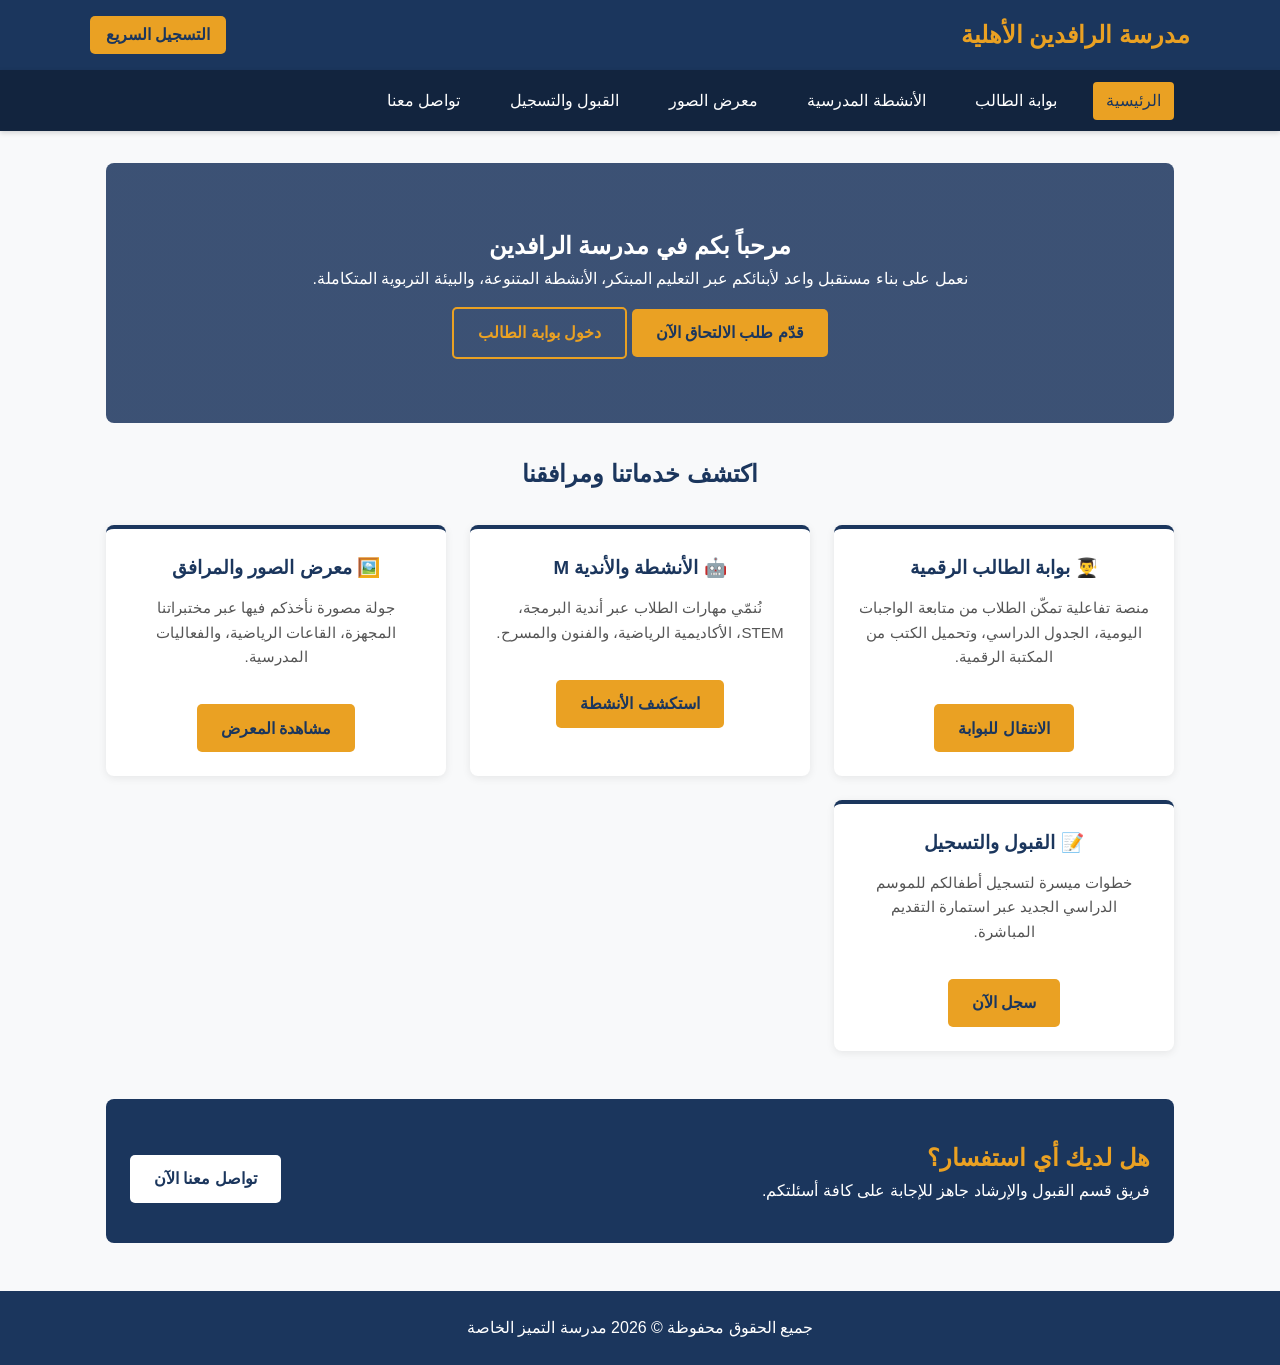
==== index.html @ 435af7ae "Add files via upload" ====
<!DOCTYPE html>
<html lang="ar" dir="rtl">
<head>
    <meta charset="UTF-8">
    <meta name="viewport" content="width=device-width, initial-scale=1.0">
    <title>الرئيسية - مدرسة الرافدين الأهلية </title>
    <link rel="stylesheet" href="style.css">
    <style>
        /* تنسيقات إضافية خاصة بالميزات والأقسام في الصفحة الرئيسية */
        .features-grid {
            display: grid;
            grid-template-columns: repeat(auto-fit, minmax(280px, 1fr));
            gap: 1.5rem;
            margin-top: 2rem;
        }

        .feature-card {
            background: #fff;
            padding: 1.5rem;
            border-radius: 8px;
            box-shadow: 0 2px 8px rgba(0,0,0,0.08);
            border-top: 4px solid var(--primary);
            text-align: center;
            transition: transform 0.3s ease;
        }

        .feature-card:hover {
            transform: translateY(-5px);
        }

        .feature-card h3 {
            color: var(--primary);
            margin-bottom: 0.8rem;
        }

        .feature-card p {
            color: #555;
            margin-bottom: 1.2rem;
            font-size: 0.95rem;
        }

        .quick-banner {
            background-color: var(--primary);
            color: var(--white);
            padding: 2.5rem 1.5rem;
            border-radius: 8px;
            margin: 3rem 0;
            display: flex;
            justify-content: space-between;
            align-items: center;
            flex-wrap: wrap;
            gap: 1rem;
        }

        .quick-banner h2 {
            color: var(--secondary);
        }
    </style>
</head>
<body>

      <!-- الهيدر (العنوان والشعار) -->
    <header>
        <div class="header-container">
            <a href="index.html" class="logo">مدرسة الرافدين الأهلية </a>
            <a href="admission.html" class="btn" style="margin:0; padding: 0.4rem 1rem;">التسجيل السريع</a>
        </div>
    </header>

    <!-- شريط التنقل المنفصل مع التمرير الأفقي -->
    <nav class="main-nav">
        <div class="nav-scroll-container">
            <ul>
                <li><a href="index.html" class="active">الرئيسية</a></li>
                <li><a href="student-portal.html">بوابة الطالب</a></li>
                <li><a href="activities.html">الأنشطة المدرسية</a></li>
                <li><a href="gallery.html">معرض الصور</a></li>
                <li><a href="admission.html">القبول والتسجيل</a></li>
                <li><a href="contact.html">تواصل معنا</a></li>
            </ul>
        </div>
    </nav>

    <div class="container">
        <!-- قسم الواجهة الرئيسية Hero Section -->
        <section class="hero">
            <h1>مرحباً بكم في مدرسة الرافدين </h1>
            <p>نعمل على بناء مستقبل واعد لأبنائكم عبر التعليم المبتكر، الأنشطة المتنوعة، والبيئة التربوية المتكاملة.</p>
            <a href="admission.html" class="btn">قدّم طلب الالتحاق الآن</a>
            <a href="student-portal.html" class="btn" style="background: transparent; border: 2px solid var(--secondary); color: var(--secondary);">دخول بوابة الطالب</a>
        </section>

        <!-- قسم استعراض أركان الموقع والخدمات الرئيسية -->
        <h2 style="text-align: center; color: var(--primary); margin-top: 2rem;">اكتشف خدماتنا ومرافقنا</h2>
        
        <div class="features-grid">
            <div class="feature-card">
                <h3>👨‍🎓 بوابة الطالب الرقمية</h3>
                <p>منصة تفاعلية تمكّن الطلاب من متابعة الواجبات اليومية، الجدول الدراسي، وتحميل الكتب من المكتبة الرقمية.</p>
                <a href="student-portal.html" class="btn">الانتقال للبوابة</a>
            </div>

            <div class="feature-card">
                <h3>🤖 الأنشطة والأندية M</h3>
                <p>نُنمّي مهارات الطلاب عبر أندية البرمجة، STEM، الأكاديمية الرياضية، والفنون والمسرح.</p>
                <a href="activities.html" class="btn">استكشف الأنشطة</a>
            </div>

            <div class="feature-card">
                <h3>🖼️ معرض الصور والمرافق</h3>
                <p>جولة مصورة نأخذكم فيها عبر مختبراتنا المجهزة، القاعات الرياضية، والفعاليات المدرسية.</p>
                <a href="gallery.html" class="btn">مشاهدة المعرض</a>
            </div>

            <div class="feature-card">
                <h3>📝 القبول والتسجيل</h3>
                <p>خطوات ميسرة لتسجيل أطفالكم للموسم الدراسي الجديد عبر استمارة التقديم المباشرة.</p>
                <a href="admission.html" class="btn">سجل الآن</a>
            </div>
        </div>

        <!-- بنر تواصل سريع -->
        <div class="quick-banner">
            <div>
                <h2>هل لديك أي استفسار؟</h2>
                <p>فريق قسم القبول والإرشاد جاهز للإجابة على كافة أسئلتكم.</p>
            </div>
            <a href="contact.html" class="btn" style="background-color: var(--white); color: var(--primary);">تواصل معنا الآن</a>
        </div>
    </div>

    <!-- الفوتر -->
    <footer>
        <p>جميع الحقوق محفوظة © 2026 مدرسة التميز الخاصة</p>
    </footer>

    <script src="main.js"></script>
</body>
</html>
---- style.css ----
:root {
    --primary: #1b365d;
    --secondary: #eaa123;
    --light: #f8f9fa;
    --dark: #222;
    --white: #ffffff;
}

* {
    box-sizing: border-box;
    margin: 0;
    padding: 0;
    font-family: 'Segoe UI', Tahoma, Geneva, Verdana, sans-serif;
}

body {
    background-color: var(--light);
    color: var(--dark);
    line-height: 1.6;
    /* تأثير الانتقال التدريجي عند إظهار الصفحة */
    opacity: 0;
    transition: opacity 0.5s ease-in-out;
}

body.fade-in {
    opacity: 1;
}
/* Header */
header {
    background-color: var(--primary);
    padding: 1rem 2rem;
    text-align: center;
}

.header-container {
    max-width: 1100px;
    margin: 0 auto;
    display: flex;
    justify-content: space-between;
    align-items: center;
}

.logo {
    color: var(--secondary);
    font-size: 1.5rem;
    font-weight: bold;
    text-decoration: none;
}

/* Nav منفصل مع شريط تمرير أفقي */
nav.main-nav {
    background-color: #12243e; /* درجة أغمق لتمييز الشريط */
    position: sticky;
    top: 0;
    z-index: 1000;
    box-shadow: 0 2px 5px rgba(0,0,0,0.15);
}

.nav-scroll-container {
    max-width: 1100px;
    margin: 0 auto;
    overflow-x: auto; /* تفعيل التمرير الأفقي */
    white-space: nowrap; /* منع الأسطر الجديدة */
    padding: 0.5rem 1rem;
    
    /* إخفاء شريط التمرير الإفتراضي للتحسين البصري */
    scrollbar-width: thin;
    scrollbar-color: var(--secondary) transparent;
}

/* تخصيص شكل شريط التمرير لمتصفحات Chrome / Safari / Edge */
.nav-scroll-container::-webkit-scrollbar {
    height: 4px;
}
.nav-scroll-container::-webkit-scrollbar-thumb {
    background: var(--secondary);
    border-radius: 4px;
}

.nav-scroll-container ul {
    display: inline-flex;
    list-style: none;
    gap: 1.5rem;
    padding: 0.2rem 0;
}

.nav-scroll-container a {
    color: var(--white);
    text-decoration: none;
    font-weight: 500;
    padding: 0.4rem 0.8rem;
    border-radius: 4px;
    transition: all 0.3s ease;
    display: inline-block;
}

.nav-scroll-container a:hover, 
.nav-scroll-container a.active {
    color: var(--primary);
    background-color: var(--secondary);
}


/* Layout */
.container {
    max-width: 1100px;
    margin: 2rem auto;
    padding: 0 1rem;
}

.hero {
    background: linear-gradient(rgba(27,52,93,0.85), rgba(27,52,93,0.85)), url('https://via.placeholder.com/1200x400');
    color: var(--white);
    padding: 4rem 1rem;
    text-align: center;
    border-radius: 8px;
    margin-bottom: 2rem;
}

.btn {
    display: inline-block;
    background-color: var(--secondary);
    color: var(--primary);
    padding: 0.7rem 1.5rem;
    border-radius: 5px;
    text-decoration: none;
    font-weight: bold;
    margin-top: 1rem;
    border: none;
    cursor: pointer;
}

/* Forms */
.form-group {
    margin-bottom: 1.2rem;
}

.form-group label {
    display: block;
    margin-bottom: 0.5rem;
    font-weight: bold;
}

.form-group input, .form-group select, .form-group textarea {
    width: 100%;
    padding: 0.8rem;
    border: 1px solid #ccc;
    border-radius: 5px;
}

/* Footer */
footer {
    background-color: var(--primary);
    color: var(--white);
    text-align: center;
    padding: 1.5rem;
    margin-top: 3rem;
}
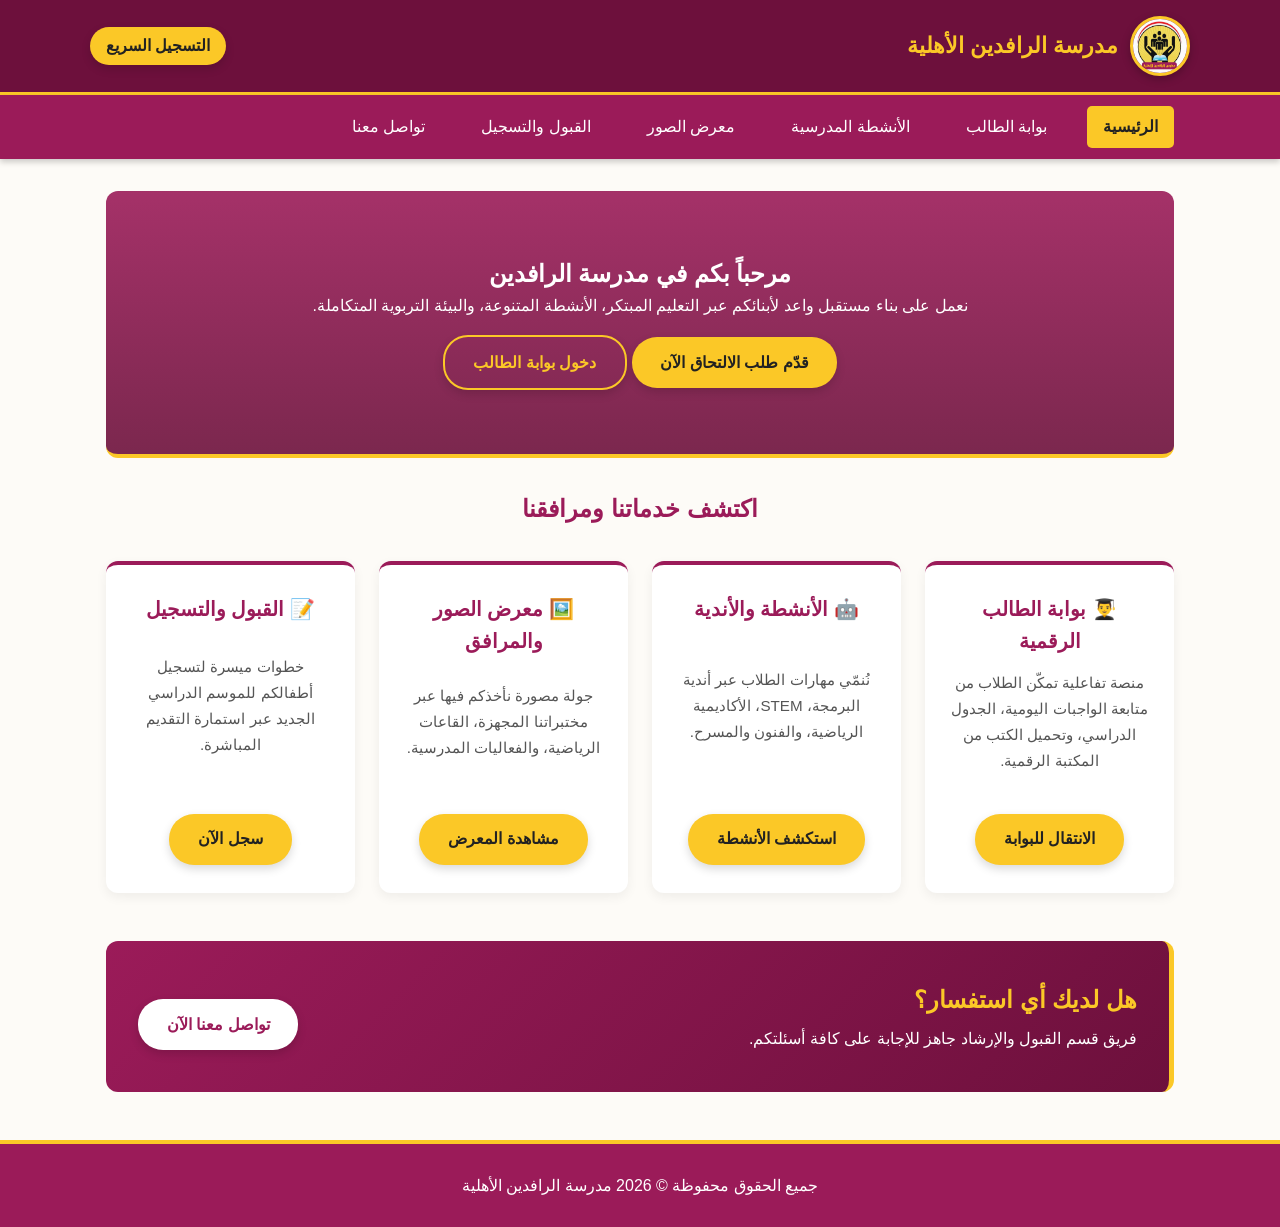
==== commit 7df9141c: "Add files via upload" ====
--- a/index.html
+++ b/index.html
@@ -3,66 +3,86 @@
 <head>
     <meta charset="UTF-8">
     <meta name="viewport" content="width=device-width, initial-scale=1.0">
-    <title>الرئيسية - مدرسة الرافدين الأهلية </title>
+    <title>الرئيسية - مدرسة الرافدين الأهلية</title>
     <link rel="stylesheet" href="style.css">
     <style>
+
+
         /* تنسيقات إضافية خاصة بالميزات والأقسام في الصفحة الرئيسية */
-        .features-grid {
-            display: grid;
-            grid-template-columns: repeat(auto-fit, minmax(280px, 1fr));
-            gap: 1.5rem;
-            margin-top: 2rem;
-        }
+   .features-grid {
+    display: grid;
+    /* تحديد الحد الأدنى والأقصى الكافي لكل كارت دون تمطيط زائد */
+    grid-template-columns: repeat(auto-fit, minmax(240px, 1fr));
+    gap: 1.5rem;
+    margin-top: 2rem;
+}
 
-        .feature-card {
-            background: #fff;
-            padding: 1.5rem;
-            border-radius: 8px;
-            box-shadow: 0 2px 8px rgba(0,0,0,0.08);
-            border-top: 4px solid var(--primary);
-            text-align: center;
-            transition: transform 0.3s ease;
-        }
+.feature-card {
+    background: #fff;
+    padding: 1.8rem 1.5rem;
+    border-radius: 12px; /* انحناء أنعم */
+    box-shadow: 0 4px 12px rgba(0,0,0,0.06);
+    border-top: 4px solid var(--primary);
+    text-align: center;
+    display: flex;
+    flex-direction: column;
+    justify-content: space-between; /* توزيع المحتوى والزر بشكل متناسق عمودياً */
+    align-items: center;
+    transition: transform 0.3s ease, box-shadow 0.3s ease;
+}
 
-        .feature-card:hover {
-            transform: translateY(-5px);
-        }
+.feature-card:hover {
+    transform: translateY(-6px);
+    box-shadow: 0 8px 20px rgba(0,0,0,0.12);
+}
 
-        .feature-card h3 {
-            color: var(--primary);
-            margin-bottom: 0.8rem;
-        }
+.feature-card h3 {
+    color: var(--primary);
+    margin-bottom: 0.8rem;
+    font-size: 1.25rem;
+}
 
-        .feature-card p {
-            color: #555;
-            margin-bottom: 1.2rem;
-            font-size: 0.95rem;
-        }
+.feature-card p {
+    color: #555;
+    margin-bottom: 1.5rem;
+    font-size: 0.95rem;
+    line-height: 1.7;
+    /* تحديد حد أقصى لعرض النص داخل الكارت لمنع فرطه على الشاشات العريضة */
+    max-width: 320px; 
+}
 
-        .quick-banner {
-            background-color: var(--primary);
-            color: var(--white);
-            padding: 2.5rem 1.5rem;
-            border-radius: 8px;
-            margin: 3rem 0;
-            display: flex;
-            justify-content: space-between;
-            align-items: center;
-            flex-wrap: wrap;
-            gap: 1rem;
-        }
+/* تحسين بنر التواصل السريع للشاشات الكبيرة */
+.quick-banner {
+    background: linear-gradient(135deg, var(--primary), var(--primary-dark));
+    color: var(--white);
+    padding: 2.5rem 2rem;
+    border-radius: 12px;
+    margin: 3rem 0;
+    display: flex;
+    justify-content: space-between;
+    align-items: center;
+    flex-wrap: wrap;
+    gap: 1.5rem;
+    border-right: 5px solid var(--secondary);
+}
 
-        .quick-banner h2 {
-            color: var(--secondary);
-        }
+.quick-banner h2 {
+    color: var(--secondary);
+    margin-bottom: 0.4rem;
+}
+
     </style>
 </head>
 <body>
 
-      <!-- الهيدر (العنوان والشعار) -->
+    <!-- الهيدر (العنوان والشعار) -->
     <header>
         <div class="header-container">
-            <a href="index.html" class="logo">مدرسة الرافدين الأهلية </a>
+            <a href="index.html" class="logo">
+                <!-- استبدل logo.jpg بمسار صورة الشعار لديك -->
+                <img src="logo.jpg" alt="شعار مدرسة الرافدين الأهلية" class="logo-img">
+                <span>مدرسة الرافدين الأهلية</span>
+            </a>
             <a href="admission.html" class="btn" style="margin:0; padding: 0.4rem 1rem;">التسجيل السريع</a>
         </div>
     </header>
@@ -84,7 +104,7 @@
     <div class="container">
         <!-- قسم الواجهة الرئيسية Hero Section -->
         <section class="hero">
-            <h1>مرحباً بكم في مدرسة الرافدين </h1>
+            <h1>مرحباً بكم في مدرسة الرافدين</h1>
             <p>نعمل على بناء مستقبل واعد لأبنائكم عبر التعليم المبتكر، الأنشطة المتنوعة، والبيئة التربوية المتكاملة.</p>
             <a href="admission.html" class="btn">قدّم طلب الالتحاق الآن</a>
             <a href="student-portal.html" class="btn" style="background: transparent; border: 2px solid var(--secondary); color: var(--secondary);">دخول بوابة الطالب</a>
@@ -101,7 +121,7 @@
             </div>
 
             <div class="feature-card">
-                <h3>🤖 الأنشطة والأندية M</h3>
+                <h3>🤖 الأنشطة والأندية</h3>
                 <p>نُنمّي مهارات الطلاب عبر أندية البرمجة، STEM، الأكاديمية الرياضية، والفنون والمسرح.</p>
                 <a href="activities.html" class="btn">استكشف الأنشطة</a>
             </div>
@@ -131,7 +151,7 @@
 
     <!-- الفوتر -->
     <footer>
-        <p>جميع الحقوق محفوظة © 2026 مدرسة التميز الخاصة</p>
+        <p>جميع الحقوق محفوظة © 2026 مدرسة الرافدين الأهلية</p>
     </footer>
 
     <script src="main.js"></script>
--- a/style.css
+++ b/style.css
@@ -1,8 +1,12 @@
 :root {
-    --primary: #1b365d;
-    --secondary: #eaa123;
-    --light: #f8f9fa;
-    --dark: #222;
+    /* درجة لون خلفية نص "مدارس الرافدين الأهلية" تماماً */
+    --primary: #9b1b59;       /* العنابي البنفسجي الأساسي */
+    --primary-dark: #6d103c;  /* عنابي بنفسجي غامق لشريط التصفح والهيدر */
+    --secondary: #fbc827;     /* اللون الأصفر الذهبي */
+    --accent: #3ba3d0;        /* الأزرق السماوي (الكتاب) */
+    
+    --light: #fdfbf7;
+    --dark: #222222;
     --white: #ffffff;
 }
 
@@ -17,7 +21,6 @@
     background-color: var(--light);
     color: var(--dark);
     line-height: 1.6;
-    /* تأثير الانتقال التدريجي عند إظهار الصفحة */
     opacity: 0;
     transition: opacity 0.5s ease-in-out;
 }
@@ -25,11 +28,13 @@
 body.fade-in {
     opacity: 1;
 }
+
 /* Header */
 header {
-    background-color: var(--primary);
-    padding: 1rem 2rem;
+    background-color: var(--primary-dark);
+    padding: 1rem 1.5rem; /* ضبط مساحة الهيدر لاستيعاب الشعار الأكبر */
     text-align: center;
+    border-bottom: 3px solid var(--secondary);
 }
 
 .header-container {
@@ -38,37 +43,58 @@
     display: flex;
     justify-content: space-between;
     align-items: center;
-}
-
+    gap: 1rem;
+}
+
+/* الشعار والاسم مع ضمان بقائه في سطر واحد */
 .logo {
     color: var(--secondary);
-    font-size: 1.5rem;
+    font-size: 1.4rem;
     font-weight: bold;
     text-decoration: none;
-}
-
-/* Nav منفصل مع شريط تمرير أفقي */
+    display: flex;
+    align-items: center;
+    gap: 12px;
+    white-space: nowrap; /* منع النص من الانزلاق لسطر ثاني نهائياً */
+}
+
+/* تكبير صورة الشعار الدائرية */
+.logo-img {
+    width: 60px;  /* زيادة الحجم من 44px إلى 60px */
+    height: 60px; /* زيادة الحجم من 44px إلى 60px */
+    border-radius: 50%;
+    object-fit: cover;
+    border: 3px solid var(--secondary); /* سمك إطار ذهبي ليتناسب مع الحجم الجديد */
+    background-color: var(--white);
+    box-shadow: 0 3px 8px rgba(0,0,0,0.25);
+    transition: transform 0.3s ease;
+    flex-shrink: 0; /* منع انكماش الشعار */
+}
+
+.logo:hover .logo-img {
+    transform: scale(1.08);
+}
+
+/* Navigation Menu */
 nav.main-nav {
-    background-color: #12243e; /* درجة أغمق لتمييز الشريط */
+    background-color: var(--primary);
     position: sticky;
     top: 0;
     z-index: 1000;
-    box-shadow: 0 2px 5px rgba(0,0,0,0.15);
+    box-shadow: 0 3px 6px rgba(0,0,0,0.2);
 }
 
 .nav-scroll-container {
     max-width: 1100px;
     margin: 0 auto;
-    overflow-x: auto; /* تفعيل التمرير الأفقي */
-    white-space: nowrap; /* منع الأسطر الجديدة */
+    overflow-x: auto;
+    white-space: nowrap;
     padding: 0.5rem 1rem;
     
-    /* إخفاء شريط التمرير الإفتراضي للتحسين البصري */
     scrollbar-width: thin;
     scrollbar-color: var(--secondary) transparent;
 }
 
-/* تخصيص شكل شريط التمرير لمتصفحات Chrome / Safari / Edge */
 .nav-scroll-container::-webkit-scrollbar {
     height: 4px;
 }
@@ -88,20 +114,20 @@
     color: var(--white);
     text-decoration: none;
     font-weight: 500;
-    padding: 0.4rem 0.8rem;
-    border-radius: 4px;
+    padding: 0.5rem 1rem;
+    border-radius: 5px;
     transition: all 0.3s ease;
     display: inline-block;
 }
 
 .nav-scroll-container a:hover, 
 .nav-scroll-container a.active {
-    color: var(--primary);
+    color: var(--dark);
     background-color: var(--secondary);
-}
-
-
-/* Layout */
+    font-weight: bold;
+}
+
+/* Main Layout */
 .container {
     max-width: 1100px;
     margin: 2rem auto;
@@ -109,25 +135,36 @@
 }
 
 .hero {
-    background: linear-gradient(rgba(27,52,93,0.85), rgba(27,52,93,0.85)), url('https://via.placeholder.com/1200x400');
+    background: linear-gradient(rgba(155, 27, 89, 0.9), rgba(109, 16, 60, 0.9)), url('https://via.placeholder.com/1200x400');
+    background-size: cover;
+    background-position: center;
     color: var(--white);
     padding: 4rem 1rem;
     text-align: center;
-    border-radius: 8px;
+    border-radius: 12px;
     margin-bottom: 2rem;
+    border-bottom: 4px solid var(--secondary);
 }
 
 .btn {
     display: inline-block;
     background-color: var(--secondary);
-    color: var(--primary);
-    padding: 0.7rem 1.5rem;
-    border-radius: 5px;
+    color: var(--dark);
+    padding: 0.8rem 1.8rem;
+    border-radius: 25px;
     text-decoration: none;
     font-weight: bold;
     margin-top: 1rem;
     border: none;
     cursor: pointer;
+    box-shadow: 0 4px 10px rgba(0,0,0,0.15);
+    transition: background-color 0.3s ease, transform 0.2s ease;
+}
+
+.btn:hover {
+    background-color: var(--accent);
+    color: var(--white);
+    transform: translateY(-2px);
 }
 
 /* Forms */
@@ -139,13 +176,21 @@
     display: block;
     margin-bottom: 0.5rem;
     font-weight: bold;
+    color: var(--primary-dark);
 }
 
 .form-group input, .form-group select, .form-group textarea {
     width: 100%;
     padding: 0.8rem;
     border: 1px solid #ccc;
-    border-radius: 5px;
+    border-radius: 6px;
+    outline: none;
+    transition: border-color 0.3s;
+}
+
+.form-group input:focus, .form-group select:focus, .form-group textarea:focus {
+    border-color: var(--primary);
+    box-shadow: 0 0 5px rgba(155, 27, 89, 0.3);
 }
 
 /* Footer */
@@ -153,6 +198,19 @@
     background-color: var(--primary);
     color: var(--white);
     text-align: center;
-    padding: 1.5rem;
+    padding: 1.8rem;
     margin-top: 3rem;
-}
+    border-top: 4px solid var(--secondary);
+}
+
+/* تجاوب الهيدر على الشاشات الصغيرة (الهواتف) */
+@media (max-width: 480px) {
+    .logo {
+        font-size: 1.15rem;
+        gap: 8px;
+    }
+    .logo-img {
+        width: 46px; /* حجم أصفر متناسق للجوّال */
+        height: 46px;
+    }
+}
